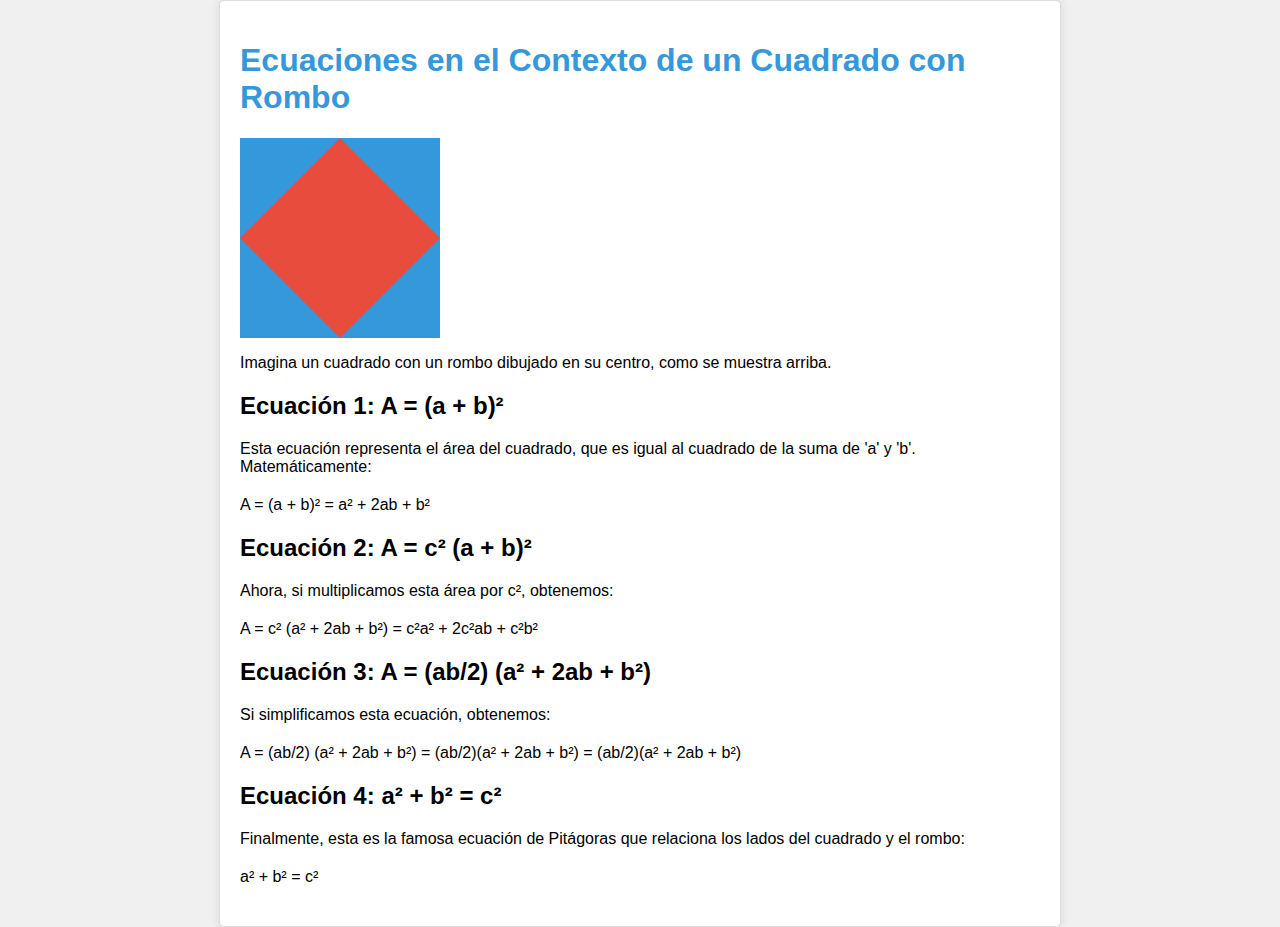
==== principal.html @ 1c63f008 "subiendo de cero" ====
<!DOCTYPE html>
<html lang="es">
<head>
    <meta charset="UTF-8">
    <meta name="viewport" content="width=device-width, initial-scale=1.0">
    <title>Ecuaciones en el Contexto de un Cuadrado con Rombo</title>
    <link rel="stylesheet" href="/css/stiles.css">
</head>
<body>
    <div class="container">
        <h1>Ecuaciones en el Contexto de un Cuadrado con Rombo</h1>
        <div class="square">
            <div class="diamond"></div>
        </div>
        <p>Imagina un cuadrado con un rombo dibujado en su centro, como se muestra arriba.</p>
        
        <h2>Ecuación 1: A = (a + b)²</h2>
        <p>Esta ecuación representa el área del cuadrado, que es igual al cuadrado de la suma de 'a' y 'b'. Matemáticamente:</p>
        <p>A = (a + b)² = a² + 2ab + b²</p>
        
        <h2>Ecuación 2: A = c² (a + b)²</h2>
        <p>Ahora, si multiplicamos esta área por c², obtenemos:</p>
        <p>A = c² (a² + 2ab + b²) = c²a² + 2c²ab + c²b²</p>
        
        <h2>Ecuación 3: A = (ab/2) (a² + 2ab + b²)</h2>
        <p>Si simplificamos esta ecuación, obtenemos:</p>
        <p>A = (ab/2) (a² + 2ab + b²) = (ab/2)(a² + 2ab + b²) = (ab/2)(a² + 2ab + b²)</p>
        
        <h2>Ecuación 4: a² + b² = c²</h2>
        <p>Finalmente, esta es la famosa ecuación de Pitágoras que relaciona los lados del cuadrado y el rombo:</p>
        <p>a² + b² = c²</p>
    </div>
</body>
</html>
---- css/stiles.css ----
/*body {
    display: flex;
    justify-content: center;
    align-items: center;
    height: 100vh;
    margin: 0;
    background-color: #f0f0f0;
    flex-direction: column; 
}

.square,
.square1 {
    width: 200px; 
    height: 200px;
    background-color: #3498db;
    margin-bottom: 20px; 
    position: relative;
}

.spacer {
    height: 20px; 
}

.diamond {
    position: absolute;
    width: 70%; 
    padding-bottom: 70%; 
    background-color: #e74c3c; 
    transform: rotate(45deg); 
    top: 15%;
    left: 15%;
}
*/
body {
    font-family: Arial, sans-serif;
    margin: 0;
    padding: 0;
    background-color: #f0f0f0;
}
.container {
    max-width: 800px;
    margin: 0 auto;
    padding: 20px;
    background-color: #fff;
    border: 1px solid #ddd;
    border-radius: 5px;
    box-shadow: 0 0 10px rgba(0, 0, 0, 0.1);
}
h1 {
    color: #3498db;
}
p {
    margin-bottom: 20px;
}
.square {
    width: 200px;
    height: 200px;
    background-color: #3498db;
    display: flex;
    justify-content: center;
    align-items: center;
    position: relative;
}
.diamond {
    position: absolute;
    width: 200px;
    height: 200px;
    background-color: #e74c3c;
    clip-path: polygon(50% 0%, 100% 50%, 50% 100%, 0% 50%);
}
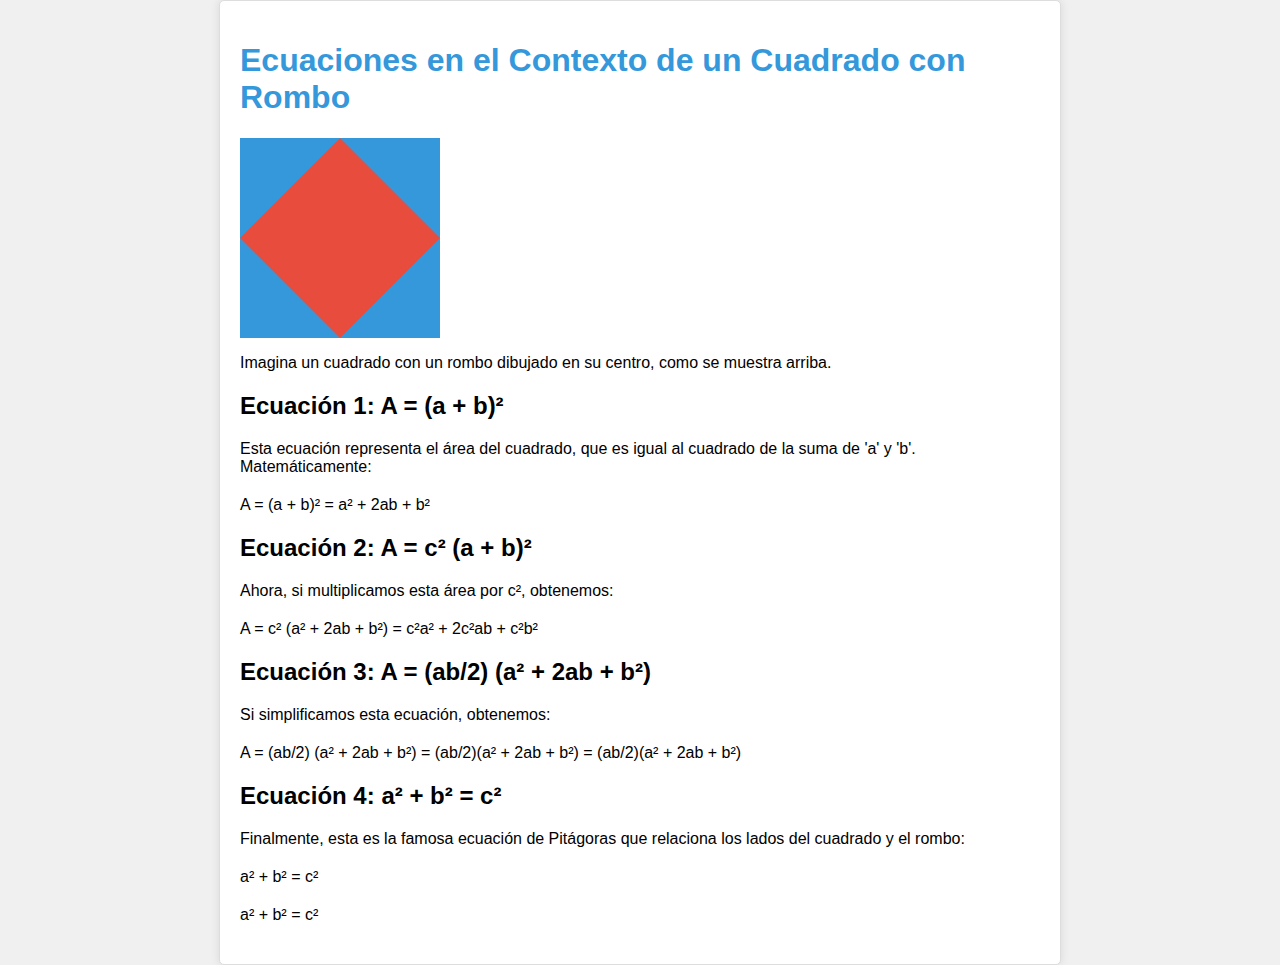
==== commit 32a0d413: "Ahora si" ====
--- a/principal.html
+++ b/principal.html
@@ -29,6 +29,7 @@
         <h2>Ecuación 4: a² + b² = c²</h2>
         <p>Finalmente, esta es la famosa ecuación de Pitágoras que relaciona los lados del cuadrado y el rombo:</p>
         <p>a² + b² = c²</p>
+        <p>a² + b² = c²</p>
     </div>
 </body>
 </html>